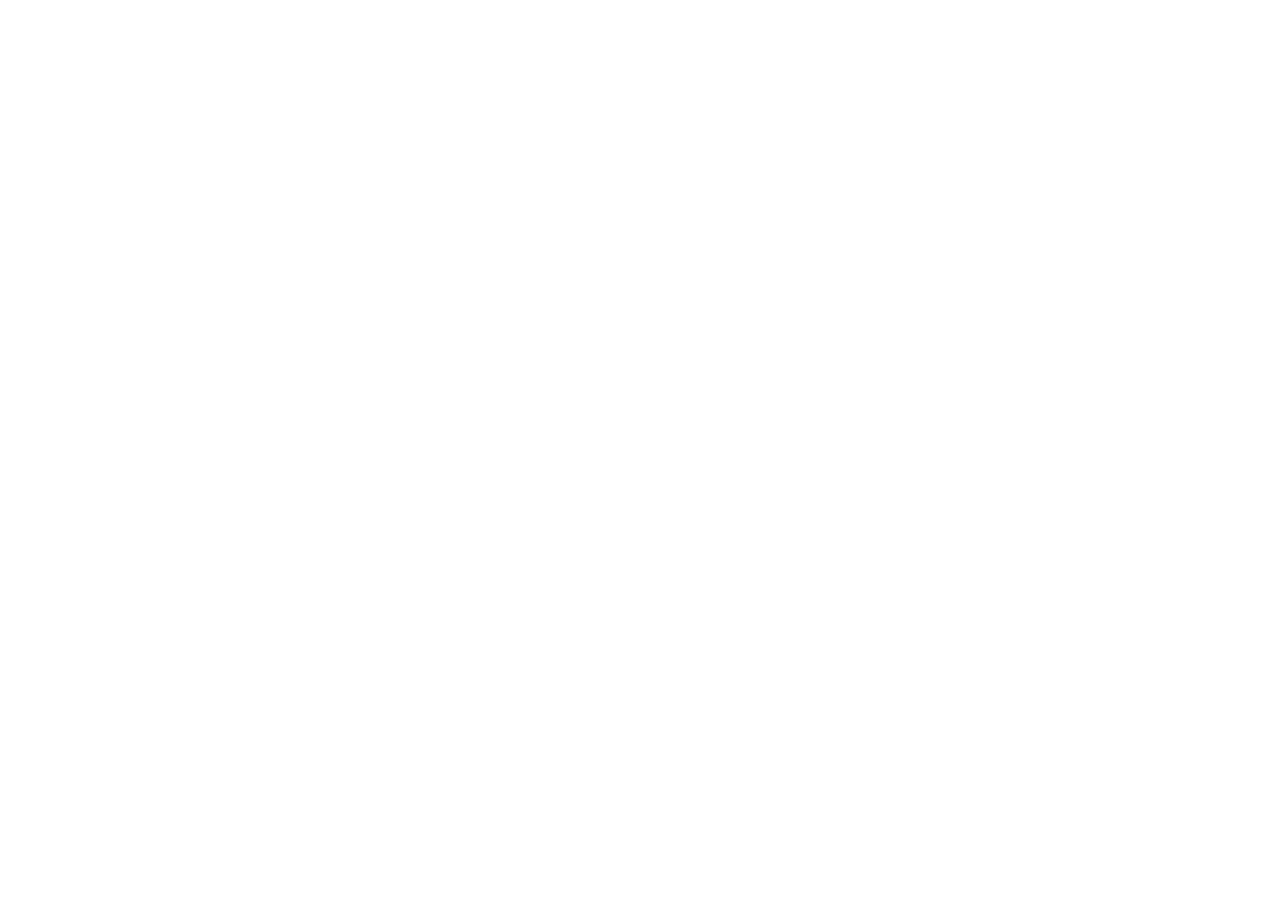
==== project/index.html @ d23be92f "first" ====
<!DOCTYPE html>
<html lang="en">

<head>
    <meta charset="utf-8">
    <meta name="viewport" content="width=device-width, initial-scale=1, shrink-to-fit=no">
    <meta http-equiv="x-ua-compatible" content="ie=edge">
    <title>Material Design Bootstrap</title>
    <!-- Font Awesome -->
    <link rel="stylesheet" href="https://maxcdn.bootstrapcdn.com/font-awesome/4.7.0/css/font-awesome.min.css">
    <!-- Bootstrap core CSS -->
    <link href="css/bootstrap.min.css" rel="stylesheet">
    <!-- Material Design Bootstrap -->
    <link href="css/mdb.min.css" rel="stylesheet">
    <!-- file css-->
    <link href="css/style.css" rel="stylesheet">
  </head>

  <body>
    


















   

    <!-- SCRIPTS -->
    <!-- JQuery -->
    <script type="text/javascript" src="js/jquery-3.3.1.min.js"></script>
    <!-- Bootstrap tooltips -->
    <script type="text/javascript" src="js/popper.min.js"></script>
    <!-- Bootstrap core JavaScript -->
    <script type="text/javascript" src="js/bootstrap.min.js"></script>
    <!-- MDB core JavaScript -->
    <script type="text/javascript" src="js/mdb.min.js"></script>
    <!-- file js -->
    <script type="text/javascript" src="js/js.js"></script>
</body>

</html>
---- project/css/style.css ----
*{
	margin: 0px;
	padding: 1px 0px;
}

body img{
	width: 100%;
	height: auto;
}

														/*bat dau menu*/

#ten-trung-tam h3 {
    font-family: 'Convergence';
    padding-top: 16px;
    text-shadow: 2px 1px 1px #ff6666;
    font-size: 36px;
}


#basicExampleNav li.nav-item {
    padding-left: 10px;
}


#logo .logo {
    width: 100%;
    text-align: center;
}

#logo img.img-fluid {
    width: 85%;
}

#logo {
    padding: 0px;
    margin: 0;
}

#menu-top .container-fluid {
    margin: 0;
    padding: 0;
}

#menu-top {
    padding: 0;
    margin: 0;
}


#menu-button button {
    width: 163px;
    margin: 3px 3px;
}

#menu-button {
    padding: 0px 3px;
    text-align: center;
}

#menu-duoi {
    padding: 7px 0px;
}

#menu-duoi nav.navbar.navbar-expand-lg.navbar-dark.primary-color {
    padding: 0;
}

#icon-lien-he {
    margin: 5px 0px;
}

#sdt .card.bg-danger.text-white {
    margin: 10px 0px;
    margin-right: 25px;
}

#sdt .card-body {
    padding: 10px 5px;
}

#icon-lien-he a.nav-link {
    padding-left: 5%;
    padding-bottom: 0px;
    padding-top: 0px;
}


#icon-lien-he li.nav-item {
    width: 19%;
}

/*end menu*/
/*content1*/
#cogai1 {
    width: 20%;
    position: absolute;
    z-index: 5;
    bottom: 2%;
    right: 17%;
    opacity: 0;
    /*visibility: hidden;*/
    animation: slide-mot-lanmot 0.5s forwards;
    animation-iteration-count: 1;
}
@-webkit-keyframes slide-mot-lanmot{
	0%{
		opacity: 0;
		visibility: hidden;
		-webkit-transform: translateY(1000px);
		   -moz-transform: translateY(1000px);
		    -ms-transform: translateY(1000px);
		     -o-transform: translateY(1000px);
		        transform: translateY(1000px);
	}
	100%{
		opacity: 1;
		visibility: visible;
		-webkit-transform: translateY(0px);
		   -moz-transform: translateY(0px);
		    -ms-transform: translateY(0px);
		     -o-transform: translateY(0px);
		        transform: translateY(0px);
	}
}

#haoquang1 {
    position: absolute;
    width: 20%;
    bottom: 41%;
    right: 17%;
    z-index: 4;
    opacity: 0;
    /*visibility: hidden;*/
    animation-delay: 1s;
    animation: haoquang-saucogai 1s forwards;
    animation-iteration-count: 1;
}

#haoquang2 {
    position: absolute;
    width: 20%;
    bottom: 35%;
    right: 14%;
    z-index: 4;
    opacity: 0;
   /* visibility: hidden;*/
    animation-delay: 0.8s;
    animation: haoquang-saucogai 0.6s forwards;
    animation-iteration-count: 1;
}

@-webkit-keyframes haoquang-saucogai{
	0%{
		opacity: 0;
		visibility: hidden;
		-webkit-transform: scale(0.2);
		   -moz-transform: scale(0.2);
		    -ms-transform: scale(0.2);
		     -o-transform: scale(0.2);
		        transform: scale(0.2);
	}
	50%{
		opacity: 1;
		visibility: visible;
		-webkit-transform: scale(1.5);
		   -moz-transform: scale(1.5);
		    -ms-transform: scale(1.5);
		     -o-transform: scale(1.5);
		        transform: scale(1.5);
	}
	100%{
		opacity: 1;
		visibility: visible;
		-webkit-transform: scale(1);
		   -moz-transform: scale(1);
		    -ms-transform: scale(1);
		     -o-transform: scale(1);
		        transform: scale(1);
	}
}

#sachvo {
    position: absolute;
    z-index: 4;
    width: 44%;
    bottom: 2%;
    left: 15%;
    opacity: 0;
    visibility: hidden;
    animation-delay: 2.5s;
    animation: slidemot-sachvo 1s forwards;
    animation-iteration-count: 1;
    animation-timing-function: ease-in-out;
}
@-webkit-keyframes slidemot-sachvo{
	0%{
		opacity: 0;
		visibility: hidden;
		-webkit-transform: scale(0.4);
		   -moz-transform: scale(0.4);
		    -ms-transform: scale(0.4);
		     -o-transform: scale(0.4);
		        transform: scale(0.4);
	}
	50%{
		opacity: 1;
		visibility: visible;
		-webkit-transform: scale(1.5);
		   -moz-transform: scale(1.5);
		    -ms-transform: scale(1.5);
		     -o-transform: scale(1.5);
		        transform: scale(1.5);
	}
	100%{
		opacity: 1;
		visibility: visible;
		-webkit-transform: scale(1);
		   -moz-transform: scale(1);
		    -ms-transform: scale(1);
		     -o-transform: scale(1);
		        transform: scale(1);
	}
}
#cauvong {
    position: absolute;
    z-index: 4;
    width: 30%;
    bottom: 47%;
    left: 28%;
    opacity: 0;
    /*visibility: hidden;*/
    animation-delay: 3.6s;
    animation: slidemot-linhtinh 1s forwards;
    animation-iteration-count: 1;
}

#may1 {
    position: absolute;
    z-index: 3;
    width: 18%;
    bottom: 54%;
    left: 17%;
    opacity: 0;
    /*visibility: hidden;*/
    animation-delay: 4s;
    animation: slidemot-linhtinh 1s forwards;
    animation-iteration-count: 1;
}

#may2 {
    width: 19%;
    position: absolute;
    z-index: 3;
    bottom: 58%;
    left: 42%;
    opacity: 0;
    visibility: hidden;
    animation-delay:  4.5s;
    animation: slidemot-linhtinh 1s forwards;
    animation-iteration-count: 1;
    animation-timing-function: ease;
}
@-webkit-keyframes slidemot-linhtinh{
	0%{
		opacity: 0;
	  /*  visibility: hidden;*/
	    -webkit-transform: transleteY(-1000px);
	       -moz-transform: transleteY(-1000px);
	        -ms-transform: transleteY(-1000px);
	         -o-transform: transleteY(-1000px);
	            transform: transleteY(-1000px);
	}
	100%{
		opacity: 1;
	  /*  visibility: visible;*/
	    -webkit-transform: transleteY(0px);
	       -moz-transform: transleteY(0px);
	        -ms-transform: transleteY(0px);
	         -o-transform: transleteY(0px);
	            transform: transleteY(0px);
	}
}

#slide1 button a {
    color: #fff;
    font-size: 20px;
}

#slide1 button {
    position: absolute;
    width: 170px;
    padding: 0;
    margin: 0;
    bottom: 53%;
    left: 51%;
    border-radius: 20px;
    padding-top:  20px;
    padding-bottom: 20px;
    z-index: 5;
    opacity: 0;
  /*  visibility: hidden;*/
    animation-delay:  2.6s;
    animation: slidemot-nut 1s forwards;
    animation-iteration-count: 1;
    animation-timing-function: ease;
}
@-webkit-keyframes slidemot-nut{
	0%{
		opacity: 0;
	  /*  visibility: hidden;*/
	}
	100%{
		opacity: 1;
	  /*  visibility: visible;*/
	}
}


											/*end content 1*/
											/*content 2: Ãƒâ€žÃ¢â‚¬ËœÃƒÂ¡Ã‚Â»Ã¢â‚¬Å“ng hÃƒÆ’Ã‚Â nh cÃƒÆ’Ã‚Â¹ng bÃƒÂ¡Ã‚ÂºÃ‚Â¡n, cÃƒÆ’Ã‚Â¡c chÃƒâ€ Ã‚Â°Ãƒâ€ Ã‚Â¡ng trÃƒÆ’Ã‚Â¬nh*/


#content2 #noidung {
    margin-top: 6%;
}

#content2 #noidung .chuongtrinh .text-center p {
    position: absolute;
    z-index: 2;
    top: 41%;
    left: 4.5%;
    right: 4.5%;
    font-size: 104%;
}

#content2 #noidung .chuongtrinh .text-center h2 {
    position: absolute;
    z-index: 2;
    top: 21%;
    right: 2.5%;
    left: 2.5%;
    font-size: 145%;
    font-weight: bold;
}

#content2 #noidung .chuongtrinh .text-center {
    background: #ffcb32;
    height: 56vh;
    border-radius: 25px;
}

#content2 #noidung .chuongtrinh .text-center img {
    position: absolute;
    z-index: 4;
    width: 40%;
    left: 30%;
    right: 30%;
    top: -15%;
}


#content2 #tieude .lines-trangtri i {
    font-size: 35px;
    position: relative;
    top: -18px;
    line-height: 35px;
    background: #f1f1f1;
    padding: 0px 8px;
}

#content2 #tieude .lines-trangtri {
    border: 2px solid #2d3e50;
    height: 0;
    padding: 0;
    width: 30%;
    margin: auto;
    position: relative;
    top: -25%;
    margin-bottom: 2%;
    margin-top: 2%;
}

#content2 #tieude h2 {
    font-size: 190%;
    color: #2d3e50;
    font-weight: bold;
    margin-bottom: 1%;
}

#content2 {
    margin: 0;
    padding: 3%;
    background-image: url("../web img/hinh nen content2.jpg");
    background-repeat: no-repeat;
    background-size: cover;
}

#content2 #noidung .chuongtrinh .hover-bg {
    position: absolute;
    z-index: 3;
    width: 100%;
    height: 100%;
    top: 0%;
    left: 0;
    border-radius: 25px;
    background: #ff8685e0;
    text-align: center;
    padding-top: 50%;
    opacity: 0;
    cursor: pointer;
    transition: all 0.4s;
}

#content2 #noidung .chuongtrinh {
    position: relative;
}

#content2 #noidung .chuongtrinh:hover .hover-bg {
    opacity: 1;
}

#content2 #noidung .chuongtrinh .hover-bg h2 {
    padding-top: 15px;
    font-size: 200%;
    font-weight:  bold;
    color: #fff;
}


#content2 #noidung .chuongtrinh .hover-bg i {
    font-size: 218%;
    color: #fff;
    border: 2px solid #fff;
    border-radius: 15px;
    padding: 6px;
}
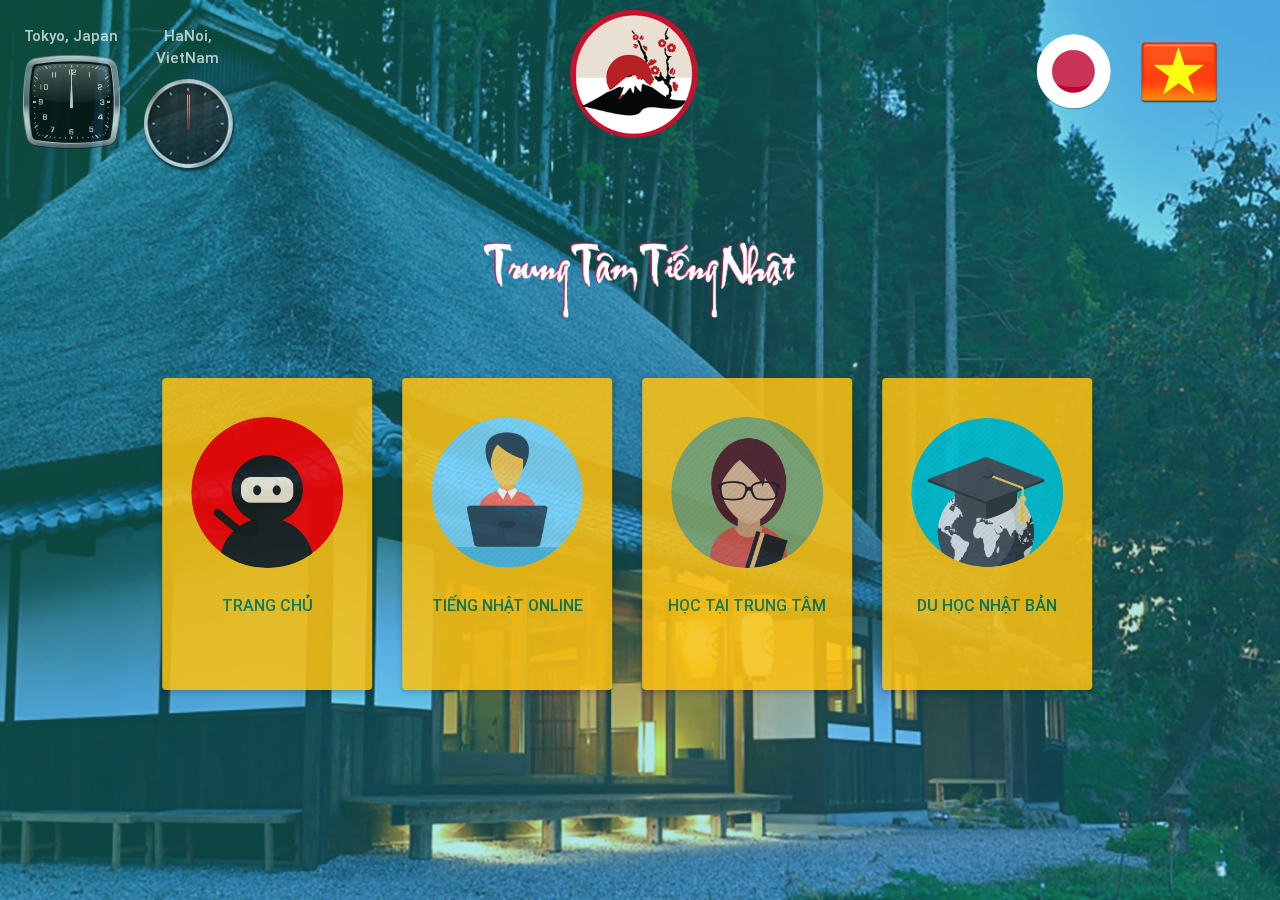
==== commit 6eb52efe: "8/10/2018" ====
--- a/project/index.html
+++ b/project/index.html
@@ -6,7 +6,7 @@
     <meta charset="utf-8">
     <meta name="viewport" content="width=device-width, initial-scale=1, shrink-to-fit=no">
     <meta http-equiv="x-ua-compatible" content="ie=edge">
-    <title>Material Design Bootstrap</title>
+    <title>Trung Tâm Du Học</title>
     <!-- Font Awesome -->
     <link rel="stylesheet" href="https://maxcdn.bootstrapcdn.com/font-awesome/4.7.0/css/font-awesome.min.css">
     <!-- Bootstrap core CSS -->
@@ -14,14 +14,145 @@
     <!-- Material Design Bootstrap -->
     <link href="css/mdb.min.css" rel="stylesheet">
     <!-- file css-->
-    <link href="css/style.css" rel="stylesheet">
+    <link href="css/control_page.css" rel="stylesheet">
   </head>
 
-  <body>
     
 
+  <body>
+    <div class="container-fluid" id="page">
 
+        <div class="row logo">
+            <div class="col-12 col-sm-12 col-md-12 col-lg-12" id="logo">
+                <a href="control_page.html"><img class="tt-logo" src="web img/icon-japan-notext.png"></a>
+                <div id="ngonngu">
+                    <a href=""><img src="web img/japan_18276.png"></a>
+                    <a href=""><img src="web img/Vietnam-Flag.png"></a>
+                </div>
+                <div id="wold-clock">
+                    <div id="clock_tokyo"></div>
+                    <div id="clock_vn"></div>
+                </div>
+            </div>
+        </div>
+        <div class="row name">
+             <div class="col-12 col-sm-12 col-md-12 col-lg-12" id="name">
+                <img src="web img/logo.png">
+            </div>
+        </div>
+<!-- Team -->
+<section id="team" class="pb-5">
+    <div class="container-fluid">
+        <div class="row">
+            <!-- Team member -->
+            <div class="col-6 col-sm-6 col-md-3" id="content-trangchu">
+                <div class="image-flip" ontouchstart="this.classList.toggle('hover');">
+                    <div class="mainflip">
+                        <div class="frontside">
+                            <div class="card">
+                                <div class="card-body text-center">
+                                    <p><img class=" img-fluid" src="web img/ninja-background-512.png" alt="card image"> </p>
+                                    <h4 class="card-title">TRANG CHỦ</h4>
+                                </div>
+                            </div>
+                        </div>
+                        <div class="backside">
+                            <div class="card">
+                                <div class="card-body text-center mt-2">
+                                    <h4 class="card-title">TRANG CHỦ</h4>
+                                    <p class="card-text">Là nơi đăng tải các thông tin mới nhất về Trung tâm của chúng tôi. Lịch sử hình thành,... Tất cả về chúng tôi</p>
+                                    <button type="button" class="btn waves-effect waves-light"><a href="homePage.html">Vào ngay</a></button>
+                                </div>
+                            </div>
+                        </div>
+                    </div>
+                </div>
+            </div>
+            <!-- ./Team member -->
+            <!-- Team member -->
+            <div class="col-6 col-sm-6 col-md-3"  id="content-online">
+                <div class="image-flip" ontouchstart="this.classList.toggle('hover');">
+                    <div class="mainflip">
+                        <div class="frontside">
+                            <div class="card">
+                                <div class="card-body text-center">
+                                    <p><img class=" img-fluid" src="web img/58-512.png" alt="card image"> </p>
+                                    <h4 class="card-title">Tiếng Nhật Online</h4>
+                                </div>
+                            </div>
+                        </div>
+                        <div class="backside">
+                            <div class="card">
+                                <div class="card-body text-center mt-2">
+                                    <h4 class="card-title">Tiếng Nhật Online</h4>
+                                    <p class="card-text">Là nơi bạn có thể tìm thấy các khóa học Tiếng Nhật Online. Học mọi lúc mọi nơi, với công nghệ hiện đại nhất</p>
+                                    <button type="button" class="btn waves-effect waves-light"><a href="online.html">Vào ngay</a></button>
+                                </div>
+                            </div>
+                        </div>
+                    </div>
+                </div>
+            </div>
+            <!-- ./Team member -->
+            <!-- Team member -->
+            <div class="col-6 col-sm-6 col-md-3"  id="content-offline">
+                <div class="image-flip" ontouchstart="this.classList.toggle('hover');">
+                    <div class="mainflip">
+                        <div class="frontside">
+                            <div class="card">
+                                <div class="card-body text-center">
+                                    <p><img class=" img-fluid" src="web img/bookworm-512.png" alt="card image"> </p>
+                                    <h4 class="card-title">Học tại Trung Tâm</h4>
+                                </div>
+                            </div>
+                        </div>
+                        <div class="backside">
+                            <div class="card">
+                                <div class="card-body text-center mt-2">
+                                    <h4 class="card-title">Học tại Trung Tâm</h4>
+                                    <p class="card-text">Là nơi bạn có thể tìm hiểu các thông tin về các khóa học sắp được khai giảng tại Trung Tâm</p>
+                                    <button type="button" class="btn waves-effect waves-light"><a href="offline.html">Vào ngay</a></button>
+                                </div>
+                            </div>
+                        </div>
+                    </div>
+                </div>
+            </div>
+            <!-- ./Team member -->
+            <!-- Team member -->
+            <div class="col-6 col-sm-6 col-md-3"  id="content-duhoc">
+                <div class="image-flip" ontouchstart="this.classList.toggle('hover');">
+                    <div class="mainflip">
+                        <div class="frontside">
+                            <div class="card">
+                                <div class="card-body text-center">
+                                    <p><img class=" img-fluid" src="web img/ONLINE_LEARNING-512.png" alt="card image"> </p>
+                                    <h4 class="card-title">Du học Nhật Bản</h4>
+                                </div>
+                            </div>
+                        </div>
+                        <div class="backside">
+                            <div class="card">
+                                <div class="card-body text-center mt-2">
+                                    <h4 class="card-title">Du học Nhật Bản</h4>
+                                    <p class="card-text">Là nơi bạn có thể tìm thấy các chương trình du học Nhật Bản với chi phí rẻ nhất. Chất lượng nhất. kèm theo rất nhiều học Bổng đang đợi bạn</p>
+                                    <button type="button" class="btn waves-effect waves-light"><a href="du_hoc.html">Vào ngay</a></button>
+                                </div>
+                            </div>
+                        </div>
+                    </div>
+                </div>
+            </div>
+            <!-- ./Team member -->
+        </div>
+    </div>
+</section>
+<!-- Team -->
+        </div>
+        
+    </div>
 
+<img id="bg-1" src="web img/RP21838_1008.jpg">
 
 
 
@@ -49,7 +180,9 @@
     <!-- MDB core JavaScript -->
     <script type="text/javascript" src="js/mdb.min.js"></script>
     <!-- file js -->
-    <script type="text/javascript" src="js/js.js"></script>
+    <script type="text/javascript" src="js/jClocksGMT.js"></script>
+    <script type="text/javascript" src="js/jquery.rotate.js"></script>
+    <script type="text/javascript" src="js/control_page.js"></script>
 </body>
 
 </html>
--- a/project/css/control_page.css
+++ b/project/css/control_page.css
@@ -0,0 +1,361 @@
+@import url('https://fonts.googleapis.com/css?family=Leckerli+One|Open+Sans:400i');
+* {
+    margin: 0px;
+    padding: 0px;
+    font-family: 'Roboto', sans-serif;
+}
+
+#team .card-body {
+    padding: 5%;
+}
+
+.backside button {
+    padding: 10px 14px;
+}
+#page {
+    width: 100%;
+    height: 100vh;
+    color: #fff;
+    background: linear-gradient(-45deg, #EE7752, #E73C7E, #23A6D5, #23D5AB);
+    background-size: 400% 400%;
+    -webkit-animation: Gradient 10s ease infinite;
+    -moz-animation: Gradient 10s ease infinite;
+    animation: Gradient 10s ease infinite;
+}
+
+@-webkit-keyframes Gradient {
+    0% {
+        background-position: 0% 50%
+    }
+    50% {
+        background-position: 100% 50%
+    }
+    100% {
+        background-position: 0% 50%
+    }
+}
+
+@-moz-keyframes Gradient {
+    0% {
+        background-position: 0% 50%
+    }
+    50% {
+        background-position: 100% 50%
+    }
+    100% {
+        background-position: 0% 50%
+    }
+}
+
+@keyframes Gradient {
+    0% {
+        background-position: 0% 50%
+    }
+    50% {
+        background-position: 100% 50%
+    }
+    100% {
+        background-position: 0% 50%
+    }
+}
+
+
+
+
+#wold-clock {
+    position: absolute;
+    top: 10%;
+    left: 2%;
+    z-index: 10;
+    width: 25%;
+    opacity: 0.7;
+}
+
+.card .card-body p {
+    margin-top: 15%;
+    margin-bottom: 15%;
+}
+
+
+.backside .card-text {
+    margin-top: 10%;
+    margin-bottom: 10%;
+    height: 15vh;
+}
+
+.card .card-body p img {
+    width: 10%;
+}
+
+#name {
+    width: 100%;
+    text-align: center;
+}
+
+#name img {
+    width: 25%;
+}
+
+.name {
+    width: 100%;
+    height: 15vh;
+    position: fixed;
+    z-index: 2;
+    top: 26%;
+}
+
+
+
+#ngonngu {
+    position: fixed;
+    top: 20px;
+    right: 2%;
+    text-align: center;
+    width: 20%;
+    z-index: 2;
+}
+
+.logo {
+    width: 100%;
+    height: 24vh;
+    position: fixed;
+    top: 0;
+    left: 0;
+    z-index: 2;
+}
+
+#logo .tt-logo {
+    width: 10%;
+    position: fixed;
+    top: 10px;
+    left: 44.5%;
+    right: 42.5%;
+    z-index: 10;
+}
+
+#ngonngu img {
+    width: 30%;
+    margin: 5%;
+}
+img {
+    width: 100%;
+    height: auto;
+}
+
+#bg-1 {
+    width: 100%;
+    height: 100%;
+    position: fixed;
+    top: 0;
+    left: 0;
+    right: 0;
+    bottom: 0;
+    z-index: 1;
+    opacity: 0.65;
+}
+/*Clocj*/
+.jcgmt-container {
+    float:left;
+    padding: 3px;
+    margin-left: 1%;
+}
+.jcgmt-container .jcgmt-lbl {
+    font-size: 15px;
+    color: #ffffff;
+    line-height: 22px;
+    background: url(../images/jcgmt-clock_label.png) no-repeat;
+    text-align: center;
+    padding-bottom: 5px;
+    width: 108px;
+    margin: 0 auto;
+    font-weight: 500;
+}
+.jcgmt-clockHolder {
+    width:100px; 
+    margin:0 auto;
+    position:relative;
+    overflow: hidden;
+}
+.jcgmt-sec,
+.jcgmt-min,
+.jcgmt-hour {
+    display:block;
+    position:absolute;
+}
+
+.jcgmt-rotatingWrapper {
+    position:absolute;
+    width:100px;
+    height:100px;
+}
+.jcgmt-digital,
+.jcgmt-date {
+    font-weight:bold;
+    font-size: 12px;
+    color: #fffdfd;
+    text-align:center;
+    margin-left:8px;
+}
+
+
+
+/* content */
+
+@import url('https://maxcdn.bootstrapcdn.com/font-awesome/4.7.0/css/font-awesome.min.css');
+/* content */
+
+#team {
+    background: #eee0 !important;
+    padding: 0;
+    position: absolute;
+    z-index: 2;
+    top: 42%;
+    left: 25%;
+    transform: translateX(-18%);
+}
+
+.btn-primary:hover,
+.btn-primary:focus {
+    background-color: #108d6f;
+    border-color: #108d6f;
+    box-shadow: none;
+    outline: none;
+}
+
+.btn-primary {
+    color: #fff;
+    background-color: #007b5e;
+    border-color: #007b5e;
+}
+
+section {
+    padding: 60px 0;
+}
+
+section .section-title {
+    text-align: center;
+    color: #007b5e;
+    margin-bottom: 50px;
+    text-transform: uppercase;
+}
+
+#team .card {
+    border: none;
+    background: #ffc311;
+    opacity: 0.8555555;
+}
+
+.image-flip:hover .backside,
+.image-flip.hover .backside {
+    -webkit-transform: rotateY(0deg);
+    -moz-transform: rotateY(0deg);
+    -o-transform: rotateY(0deg);
+    -ms-transform: rotateY(0deg);
+    transform: rotateY(0deg);
+    border-radius: .25rem;
+}
+
+.image-flip:hover .frontside,
+.image-flip.hover .frontside {
+    -webkit-transform: rotateY(180deg);
+    -moz-transform: rotateY(180deg);
+    -o-transform: rotateY(180deg);
+    transform: rotateY(180deg);
+}
+
+.mainflip {
+    -webkit-transition: 1s;
+    -webkit-transform-style: preserve-3d;
+    -ms-transition: 1s;
+    -moz-transition: 1s;
+    -moz-transform: perspective(1000px);
+    -moz-transform-style: preserve-3d;
+    -ms-transform-style: preserve-3d;
+    transition: 1s;
+    transform-style: preserve-3d;
+    position: relative;
+}
+
+.frontside {
+    position: relative;
+    -webkit-transform: rotateY(0deg);
+    -ms-transform: rotateY(0deg);
+    z-index: 2;
+    margin-bottom: 30px;
+}
+
+.backside {
+    position: absolute;
+    top: 0;
+    left: 0;
+    background: white;
+    -webkit-transform: rotateY(-180deg);
+    -moz-transform: rotateY(-180deg);
+    -o-transform: rotateY(-180deg);
+    -ms-transform: rotateY(-180deg);
+    transform: rotateY(-180deg);
+    -webkit-box-shadow: 5px 7px 9px -4px rgb(158, 158, 158);
+    -moz-box-shadow: 5px 7px 9px -4px rgb(158, 158, 158);
+    box-shadow: 5px 7px 9px -4px rgb(158, 158, 158);
+}
+
+.frontside,
+.backside {
+    -webkit-backface-visibility: hidden;
+    -moz-backface-visibility: hidden;
+    -ms-backface-visibility: hidden;
+    backface-visibility: hidden;
+    -webkit-transition: 1s;
+    -webkit-transform-style: preserve-3d;
+    -moz-transition: 1s;
+    -moz-transform-style: preserve-3d;
+    -o-transition: 1s;
+    -o-transform-style: preserve-3d;
+    -ms-transition: 1s;
+    -ms-transform-style: preserve-3d;
+    transition: 1s;
+    transform-style: preserve-3d;
+}
+
+.frontside .card,
+.backside .card {
+    min-height: 312px;
+}
+
+.backside .card a {
+    font-size: 120%;
+    font-weight: 500;
+    color: #ffffff !important;
+}
+
+.frontside .card .card-title,
+.backside .card .card-title {
+    color: #007b5e !important;
+    font-weight: 500;
+    text-transform: uppercase;
+    font-size: 1rem;
+}
+
+.frontside .card .card-body img {
+    width: 80%;
+    height: 80%;
+    border-radius: 50%;
+}
+.backside .card-body button {
+    background-image: -webkit-linear-gradient(-45deg, #ff7ea8 25%, #8c2f4e 51%);
+    width: 80%;
+    margin: 0;
+    position: absolute;
+    bottom: 10%;
+    left: 10%;
+    right: 10%;
+}
+
+
+
+
+.card .card-body .card-text {
+    color: #0f6e57;
+    font-size: 0.9rem;
+    font-weight: 400;
+}